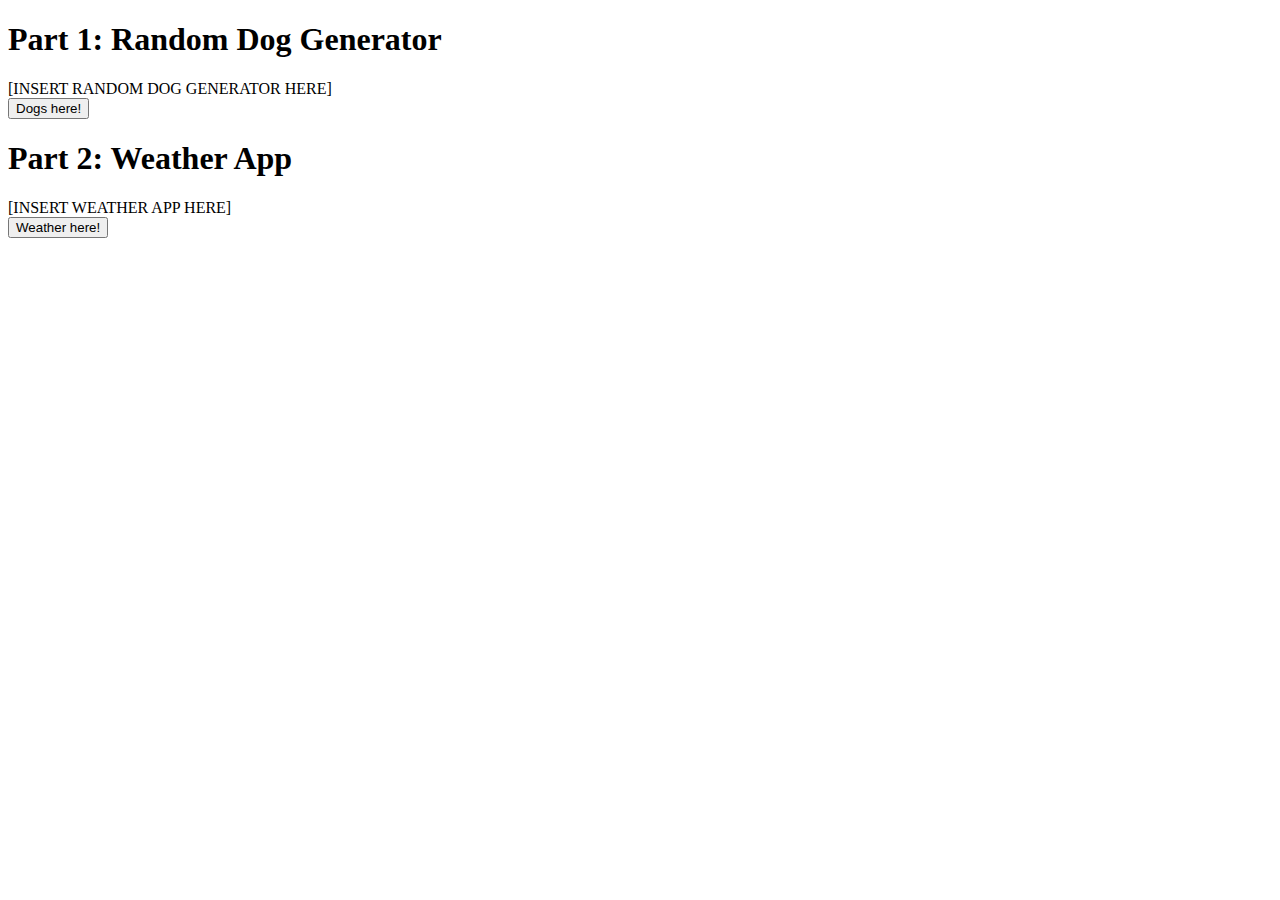
==== index.html @ c377fe39 "1A - add button and img to html" ====
<!DOCTYPE html>
<html lang="en">
<head>
    <meta charset="UTF-8">
    <meta http-equiv="X-UA-Compatible" content="IE=edge">
    <meta name="viewport" content="width=device-width, initial-scale=1.0">
    <title>BootstrAPI</title>

    <!-- Bootstrap CSS and JS -->
    <link href="https://cdn.jsdelivr.net/npm/bootstrap@5.0.0-beta3/dist/css/bootstrap.min.css" rel="stylesheet" integrity="sha384-eOJMYsd53ii+scO/bJGFsiCZc+5NDVN2yr8+0RDqr0Ql0h+rP48ckxlpbzKgwra6" crossorigin="anonymous">
    <script src="https://cdn.jsdelivr.net/npm/bootstrap@5.0.0-beta3/dist/js/bootstrap.bundle.min.js" integrity="sha384-JEW9xMcG8R+pH31jmWH6WWP0WintQrMb4s7ZOdauHnUtxwoG2vI5DkLtS3qm9Ekf" crossorigin="anonymous"></script>
    <link rel="stylesheet" href="styles.css">
</head>
<body>
    
    <div class="api-section">
        <h1>
            Part 1: Random Dog Generator
        </h1>
        <div class="api-content">
            [INSERT RANDOM DOG GENERATOR HERE]
        </div>
    </div>

    <div class="dog-button">
        <button type="button" id="dog">Dogs here!</button>
        <img src="">
    </div>

    <div class="api-section">
        <h1>
            Part 2: Weather App
        </h1>
        <div class="api-content">
            [INSERT WEATHER APP HERE]
        </div>
    </div>
    <div class="weather-button">
        <button type="button" id="weather">Weather here!</button>
        <img src="">
    </div>

    <script src="main.js"></script>
</body>
</html>
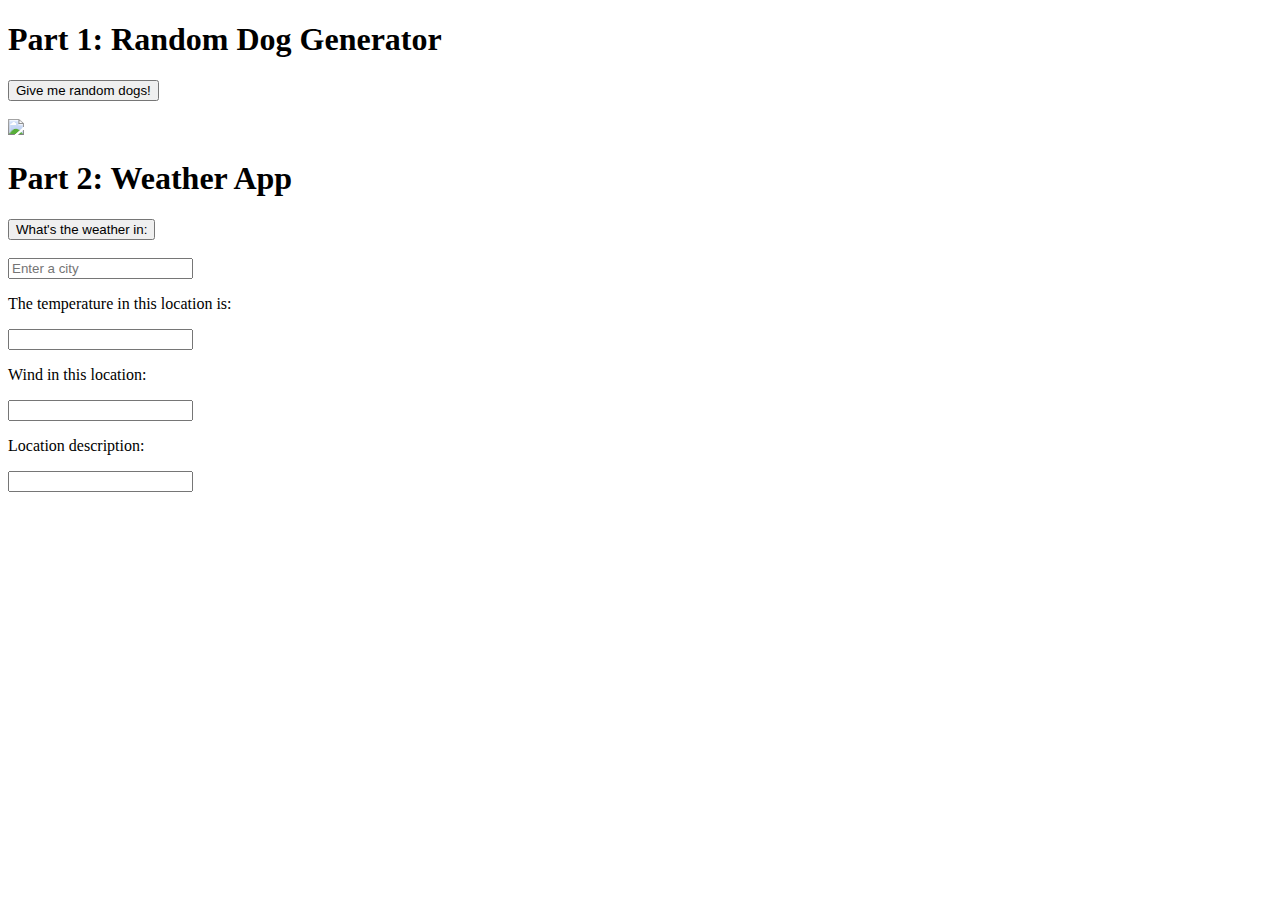
==== commit 9835bc46: "part 2A - add structure & some bootstrap" ====
--- a/index.html
+++ b/index.html
@@ -18,13 +18,13 @@
             Part 1: Random Dog Generator
         </h1>
         <div class="api-content">
-            [INSERT RANDOM DOG GENERATOR HERE]
+            <button type="button" id="dog" type="button" class="btn btn-outline-primary">Give me random dogs!</button>
         </div>
     </div>
 
     <div class="dog-button">
-        <button type="button" id="dog">Dogs here!</button>
-        <img src="">
+        <br></div>
+        <img src="https://images.dog.ceo/breeds/terrier-wheaten/n02098105_2757.jpg">
     </div>
 
     <div class="api-section">
@@ -32,13 +32,30 @@
             Part 2: Weather App
         </h1>
         <div class="api-content">
-            [INSERT WEATHER APP HERE]
+            <button type="submit" id="weather" type="button" class="btn btn-outline-primary">What's the weather in:</button>
         </div>
     </div>
-    <div class="weather-button">
-        <button type="button" id="weather">Weather here!</button>
-        <img src="">
+    <div class="weather-button"></div>
+    <br>
+        <input type="text" class="form-control form-control-sm" placeholder="Enter a city" id="city-info">
     </div>
+
+    <div id="temperature">
+        <p>The temperature in this location is:</p>
+    <input class="form-control form-control-sm" type="text" aria-label=".form-control-sm example">
+    </div>
+
+    <div id="wind">
+        <p>Wind in this location:</p>
+    <input class="form-control form-control-sm" type="text" aria-label="default input example">
+    </div>
+
+    <div id="description">
+        <p>Location description:</p>
+    <input class="form-control form-control-sm" type="text" aria-label=".form-control-lg example">
+    </div>
+
+    
 
     <script src="main.js"></script>
 </body>
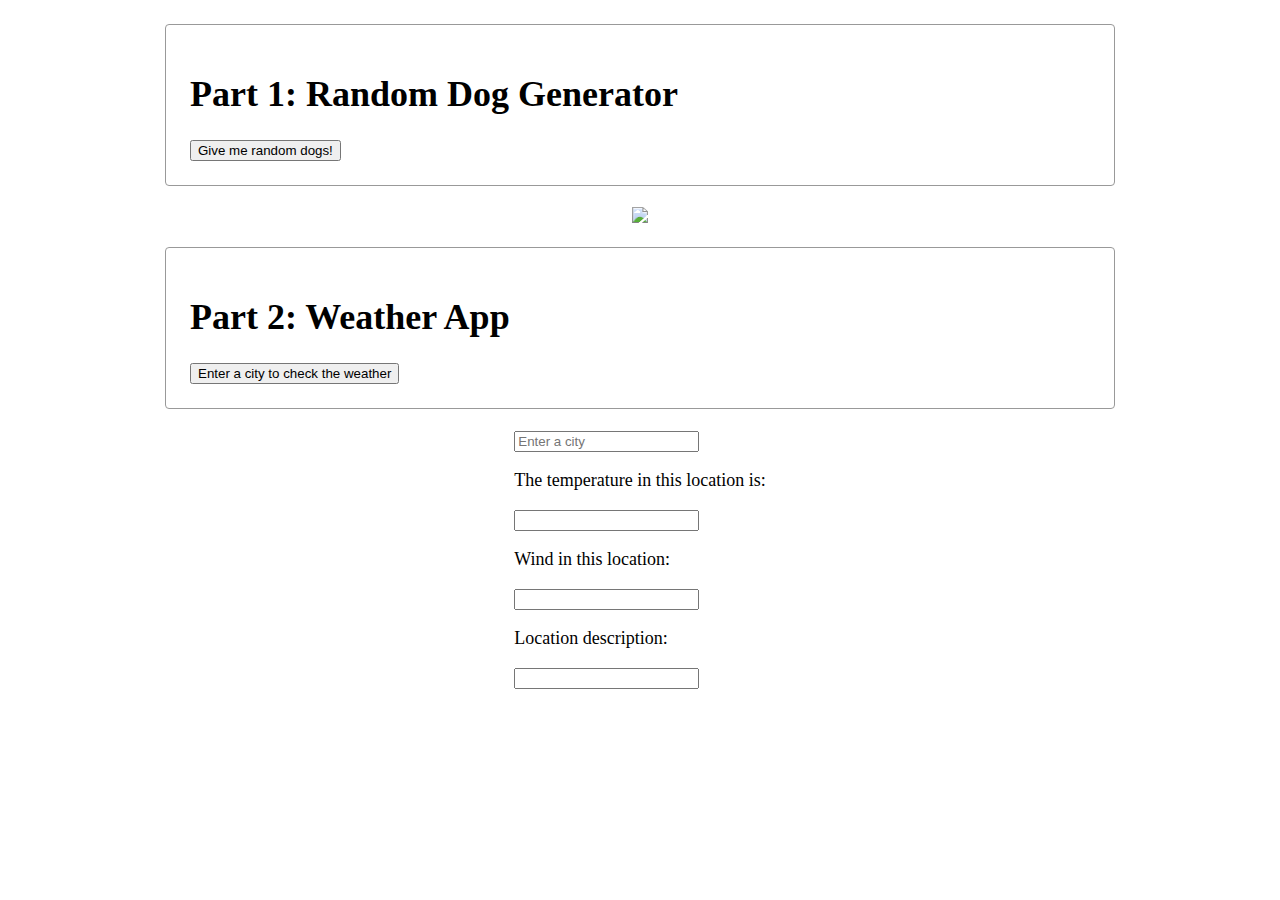
==== commit db772e71: "add form to html, fix query on js, overlook css" ====
--- a/index.html
+++ b/index.html
@@ -5,7 +5,7 @@
     <meta http-equiv="X-UA-Compatible" content="IE=edge">
     <meta name="viewport" content="width=device-width, initial-scale=1.0">
     <title>BootstrAPI</title>
-
+    
     <!-- Bootstrap CSS and JS -->
     <link href="https://cdn.jsdelivr.net/npm/bootstrap@5.0.0-beta3/dist/css/bootstrap.min.css" rel="stylesheet" integrity="sha384-eOJMYsd53ii+scO/bJGFsiCZc+5NDVN2yr8+0RDqr0Ql0h+rP48ckxlpbzKgwra6" crossorigin="anonymous">
     <script src="https://cdn.jsdelivr.net/npm/bootstrap@5.0.0-beta3/dist/js/bootstrap.bundle.min.js" integrity="sha384-JEW9xMcG8R+pH31jmWH6WWP0WintQrMb4s7ZOdauHnUtxwoG2vI5DkLtS3qm9Ekf" crossorigin="anonymous"></script>
@@ -21,42 +21,44 @@
             <button type="button" id="dog" type="button" class="btn btn-outline-primary">Give me random dogs!</button>
         </div>
     </div>
-
+    
     <div class="dog-button">
         <br></div>
         <img src="https://images.dog.ceo/breeds/terrier-wheaten/n02098105_2757.jpg">
     </div>
-
+    
     <div class="api-section">
         <h1>
             Part 2: Weather App
         </h1>
         <div class="api-content">
-            <button type="submit" id="weather" type="button" class="btn btn-outline-primary">What's the weather in:</button>
+            <button type="submit" id="weather" type="button" class="btn btn-outline-primary">Enter a city to check the weather</button>
         </div>
     </div>
-    <div class="weather-button"></div>
-    <br>
+    <form>
+        <div class="weather-button"></div>
+        <br>
         <input type="text" class="form-control form-control-sm" placeholder="Enter a city" id="city-info">
     </div>
-
+    
     <div id="temperature">
         <p>The temperature in this location is:</p>
-    <input class="form-control form-control-sm" type="text" aria-label=".form-control-sm example">
+        <input class="form-control form-control-sm" type="text" aria-label=".form-control-sm example">
     </div>
-
+    
     <div id="wind">
         <p>Wind in this location:</p>
-    <input class="form-control form-control-sm" type="text" aria-label="default input example">
+        <input class="form-control form-control-sm" type="text" aria-label="default input example">
     </div>
-
+    
     <div id="description">
         <p>Location description:</p>
-    <input class="form-control form-control-sm" type="text" aria-label=".form-control-lg example">
+        <input class="form-control form-control-sm" type="text" aria-label=".form-control-lg example">
     </div>
+</form>
 
-    
 
-    <script src="main.js"></script>
+
+<script src="main.js"></script>
 </body>
 </html>--- a/styles.css
+++ b/styles.css
@@ -0,0 +1,27 @@
+body {
+    margin: 0;
+    display: flex;
+    flex-direction: column;
+    align-items: center;
+    font-size: 18px;
+}
+
+h1 {
+    font-size: 36x;
+}
+
+.api-section {
+    width: 90%;
+    max-width: 900px;
+    padding: 24px;
+    border: 1px solid #999;
+    border-radius: 4px;
+    margin: 24px 24px 0;
+}
+
+.api-content {
+    font-weight: bold;
+    font-style: italic;
+    color: #999;
+}
+
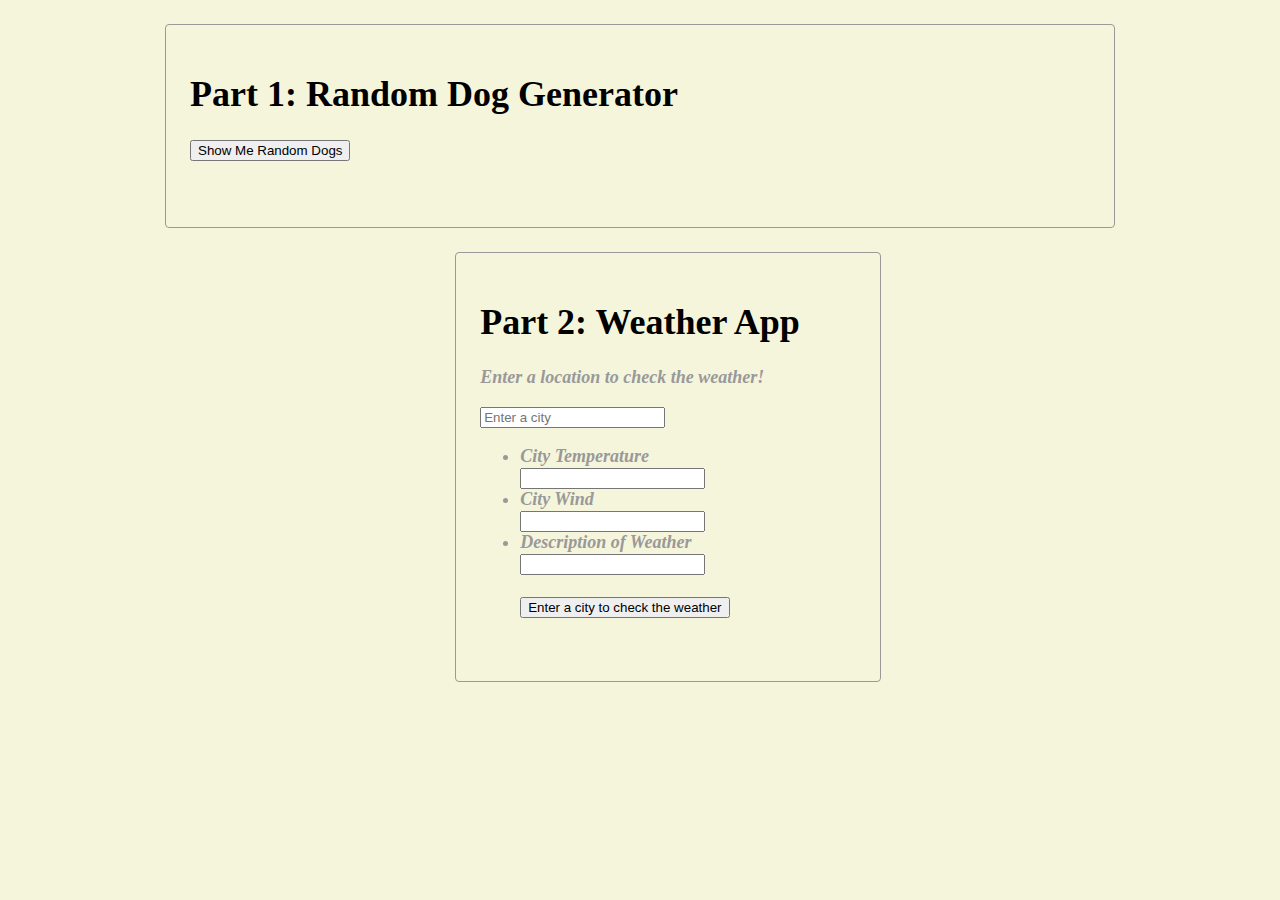
==== commit a8011c11: "format weather app in a card, query weather spec IDs and reconfigure layout" ====
--- a/index.html
+++ b/index.html
@@ -17,48 +17,69 @@
         <h1>
             Part 1: Random Dog Generator
         </h1>
-        <div class="api-content">
-            <button type="button" id="dog" type="button" class="btn btn-outline-primary">Give me random dogs!</button>
+        
+        <div class="api-content" style="width: 18rem;">
+            <div id="dog">
+                <button type="button" class="btn btn-outline-primary"> Show Me Random Dogs</button>
+            </div>
+            
+            <div class="dog-button">
+                <br></div>
+                <img id="dog-button-img" src="">
+            </div>
         </div>
+        <div class="part-2">   
+            <div class="api-section">
+                <h1>
+                    Part 2: Weather App
+                </h1>
+                <div class="api-content">
+                    
+                    
+                    <div class="card" style="width: 18rem;">
+                        <div class="card-body">
+                            
+                            <p class="card-text">Enter a location to check the weather!</p>
+                            <input type="text" class="form-control form-control-sm" placeholder="Enter a city" id="city-info">
+                        </div>
+                        <ul class="list-group list-group-flush">
+                            <li class="list-group-item">City Temperature</li>
+                            <div id="temperature">
+                                <input class="form-control form-control-sm" type="text" aria-label=".form-control-sm example">
+                            </div>
+
+                            <li class="list-group-item">City Wind</li>
+                            <div id="wind">
+                                <input class="form-control form-control-sm" type="text" aria-label="default input example">
+                            </div>
+
+                            <li class="list-group-item">Description of Weather</li>
+                            <div id="description">
+                                <input class="form-control form-control-sm" type="text" aria-label=".form-control-lg example">
+                            </div>
+                            
+                            <br>
+
+                            <div class="search-weather">
+                                <button type="submit" id="weather" type="button" class="btn btn-outline-primary">Enter a city to check the weather</button>
+                            </div>
+                        </ul>
+
+                    </div>
+                    
+                    
+                    
+                    
+                    <form>
+                        <div class="weather-button"></div>
+                        <br>
+                    </div>
+                    
+                </div>
+            </div>
+        </div>
+    
     </div>
-    
-    <div class="dog-button">
-        <br></div>
-        <img src="https://images.dog.ceo/breeds/terrier-wheaten/n02098105_2757.jpg">
-    </div>
-    
-    <div class="api-section">
-        <h1>
-            Part 2: Weather App
-        </h1>
-        <div class="api-content">
-            <button type="submit" id="weather" type="button" class="btn btn-outline-primary">Enter a city to check the weather</button>
-        </div>
-    </div>
-    <form>
-        <div class="weather-button"></div>
-        <br>
-        <input type="text" class="form-control form-control-sm" placeholder="Enter a city" id="city-info">
-    </div>
-    
-    <div id="temperature">
-        <p>The temperature in this location is:</p>
-        <input class="form-control form-control-sm" type="text" aria-label=".form-control-sm example">
-    </div>
-    
-    <div id="wind">
-        <p>Wind in this location:</p>
-        <input class="form-control form-control-sm" type="text" aria-label="default input example">
-    </div>
-    
-    <div id="description">
-        <p>Location description:</p>
-        <input class="form-control form-control-sm" type="text" aria-label=".form-control-lg example">
-    </div>
-</form>
-
-
-
 <script src="main.js"></script>
 </body>
 </html>--- a/styles.css
+++ b/styles.css
@@ -4,6 +4,7 @@
     flex-direction: column;
     align-items: center;
     font-size: 18px;
+    background-color: beige;
 }
 
 h1 {
@@ -25,3 +26,10 @@
     color: #999;
 }
 
+.card {
+
+}
+
+.search-weather {
+    align-content: center;
+}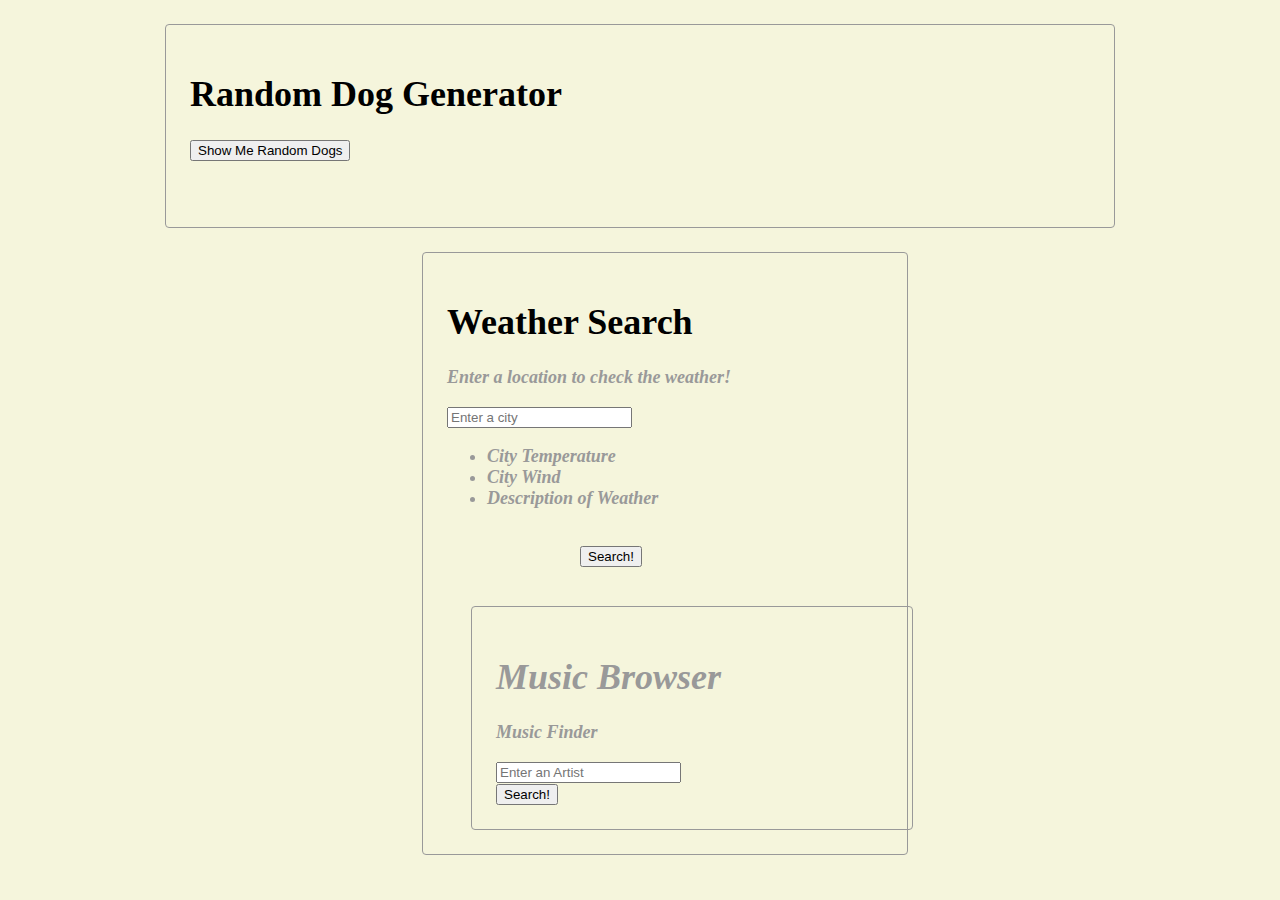
==== commit eb245d8b: "correct functionality for displaying weather app" ====
--- a/index.html
+++ b/index.html
@@ -15,7 +15,7 @@
     
     <div class="api-section">
         <h1>
-            Part 1: Random Dog Generator
+            Random Dog Generator
         </h1>
         
         <div class="api-content" style="width: 18rem;">
@@ -31,7 +31,7 @@
         <div class="part-2">   
             <div class="api-section">
                 <h1>
-                    Part 2: Weather App
+                    Weather Search
                 </h1>
                 <div class="api-content">
                     
@@ -45,41 +45,58 @@
                         <ul class="list-group list-group-flush">
                             <li class="list-group-item">City Temperature</li>
                             <div id="temperature">
-                                <input class="form-control form-control-sm" type="text" aria-label=".form-control-sm example">
+                                
                             </div>
-
+                            
                             <li class="list-group-item">City Wind</li>
                             <div id="wind">
-                                <input class="form-control form-control-sm" type="text" aria-label="default input example">
+                                
                             </div>
-
+                            
                             <li class="list-group-item">Description of Weather</li>
                             <div id="description">
-                                <input class="form-control form-control-sm" type="text" aria-label=".form-control-lg example">
+                                
                             </div>
                             
                             <br>
+                            
+                            <div class="search-weather">
+                                
+                                <button type="submit" id="weather" type="button" class="btn btn-outline-primary">Search!</button>
+                            </div>
+                        </ul>  
+                    </div>
 
-                            <div class="search-weather">
-                                <button type="submit" id="weather" type="button" class="btn btn-outline-primary">Enter a city to check the weather</button>
-                            </div>
-                        </ul>
 
+
+                    <div class="part-3">   
+                        <div class="api-section">
+                            <h1>
+                                Music Browser
+                            </h1>
+                            <div class="api-content">
+                                
+                                
+                                <div class="card" style="width: 18rem;">
+                                    <div class="card-body">
+                                        
+                                        <p class="card-text">Music Finder</p>
+                                        <input type="text" class="form-control form-control-sm" placeholder="Enter an Artist" id="music-browser">
+                                    </div>
+                                    
+                                    
+                                </div>
+                                
+                                <div class="search-artist">
+                                    <button type="submit" id="weather" type="button" class="btn btn-outline-primary">Search!</button>
+                                </div>
+                            </ul>  
+                        </div>
+                        
                     </div>
-                    
-                    
-                    
-                    
-                    <form>
-                        <div class="weather-button"></div>
-                        <br>
-                    </div>
-                    
                 </div>
-            </div>
+            </div>   
         </div>
-    
-    </div>
-<script src="main.js"></script>
-</body>
-</html>+        <script src="main.js"></script>
+    </body>
+    </html>--- a/styles.css
+++ b/styles.css
@@ -31,5 +31,7 @@
 }
 
 .search-weather {
-    align-content: center;
+    text-align: center;
+    margin: auto;
+    padding: 15px;
 }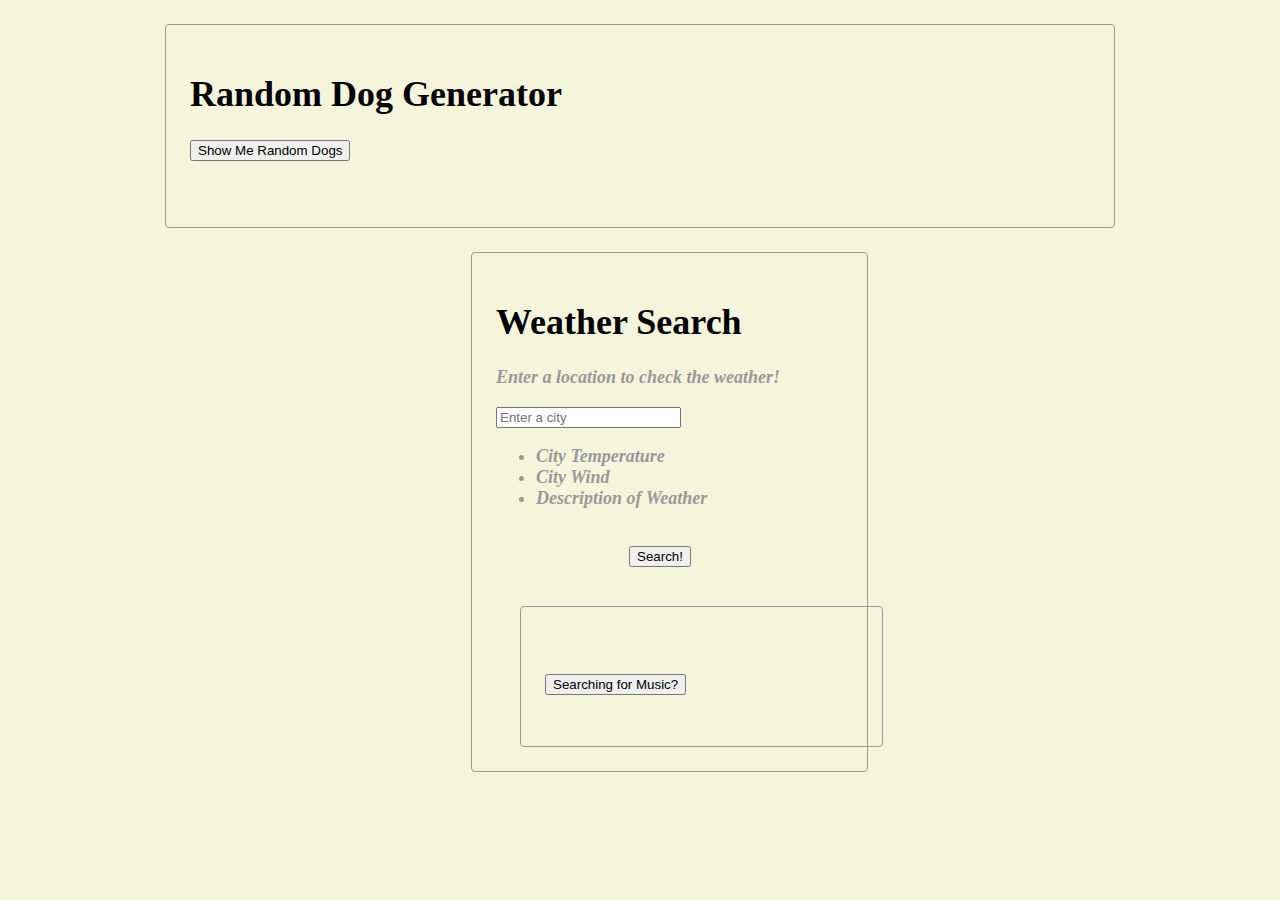
==== commit 796c8ea9: "add music.html, add buttons for music browser, work of functionality" ====
--- a/index.html
+++ b/index.html
@@ -66,37 +66,20 @@
                             </div>
                         </ul>  
                     </div>
+                </div>
+                
+                <div class="part-3">  
+                    <div class="api-section">
+                        <h1>
+                            <a href="music.html" target="_blank"> <button type="button" class="btn btn-outline-primary"> Searching for Music?</button></a>
 
-
-
-                    <div class="part-3">   
-                        <div class="api-section">
-                            <h1>
-                                Music Browser
-                            </h1>
-                            <div class="api-content">
-                                
-                                
-                                <div class="card" style="width: 18rem;">
-                                    <div class="card-body">
-                                        
-                                        <p class="card-text">Music Finder</p>
-                                        <input type="text" class="form-control form-control-sm" placeholder="Enter an Artist" id="music-browser">
-                                    </div>
-                                    
-                                    
-                                </div>
-                                
-                                <div class="search-artist">
-                                    <button type="submit" id="weather" type="button" class="btn btn-outline-primary">Search!</button>
-                                </div>
-                            </ul>  
-                        </div>
-                        
+                        </h1> 
                     </div>
+                    
                 </div>
-            </div>   
-        </div>
-        <script src="main.js"></script>
-    </body>
-    </html>+            </div>
+        </div>   
+    </div>
+    <script src="main.js"></script>
+</body>
+</html>